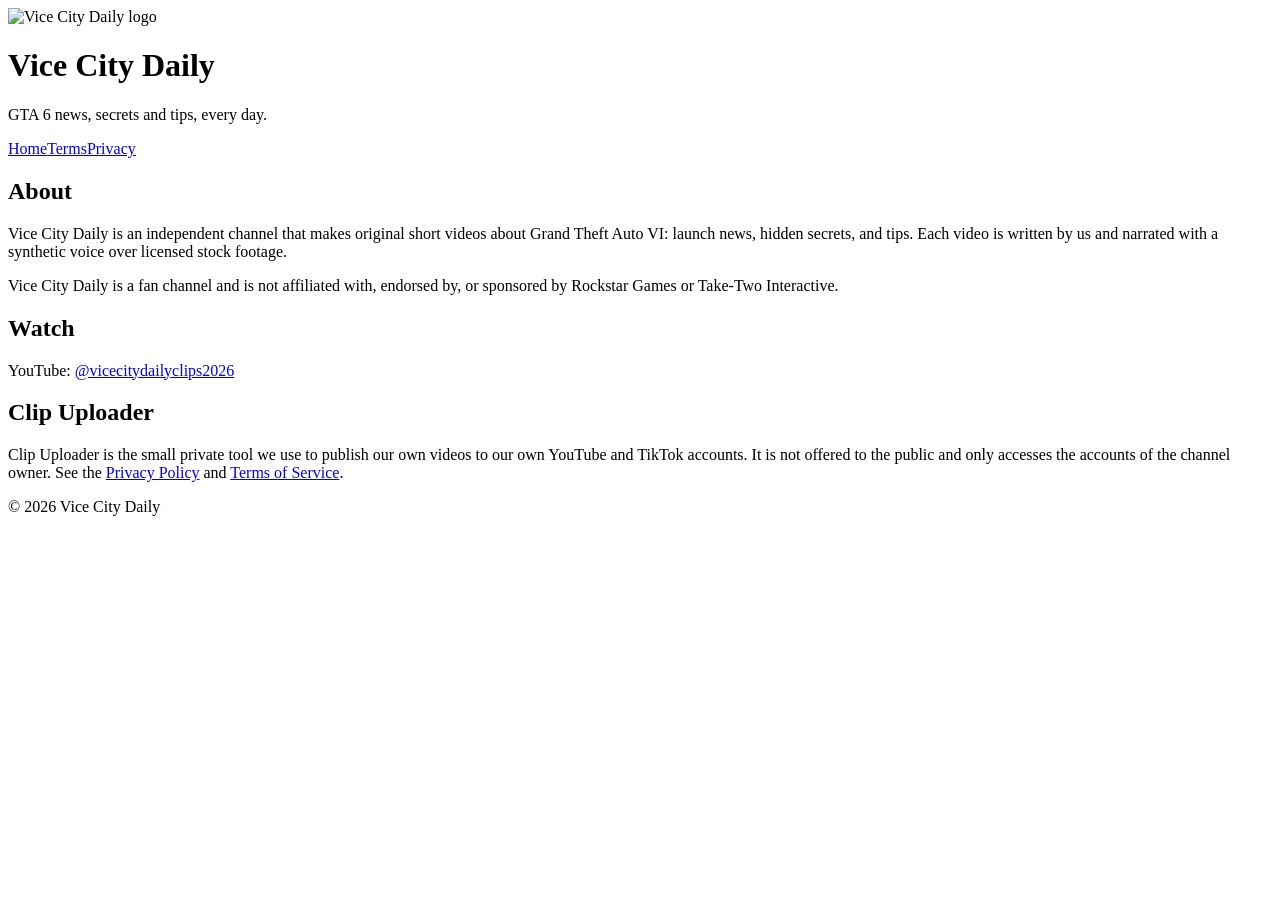
==== index.html @ 18202b4a "Update index.html" ====
<!doctype html>
<html lang="en">
<head>
<meta charset="utf-8">
<meta name="viewport" content="width=device-width, initial-scale=1">
<title>Vice City Daily</title>
<meta name="description" content="Vice City Daily: original short videos about GTA 6 news, secrets and tips.">
<link rel="icon" href="logo.png">
<link rel="stylesheet" href="style.css">
</head>
<body>
<header>
  <img src="logo.png" alt="Vice City Daily logo">
  <h1><span class="a">Vice City</span> <span class="b">Daily</span></h1>
  <p>GTA 6 news, secrets and tips, every day.</p>
  <nav><a href="index.html">Home</a><a href="terms.html">Terms</a><a href="privacy.html">Privacy</a></nav>
</header>
<main>
  <h2>About</h2>
  <p>Vice City Daily is an independent channel that makes original short videos about
  Grand Theft Auto VI: launch news, hidden secrets, and tips. Each video is written
  by us and narrated with a synthetic voice over licensed stock footage.</p>
  <p>Vice City Daily is a fan channel and is not affiliated with, endorsed by, or sponsored by
  Rockstar Games or Take-Two Interactive.</p>

  <h2>Watch</h2>
  <div class="card">
    <p>YouTube: <a href="https://www.youtube.com/@vicecitydailyclips2026">@vicecitydailyclips2026</a></p>
  </div>

  <h2>Clip Uploader</h2>
  <p>Clip Uploader is the small private tool we use to publish our own videos to our own
  YouTube and TikTok accounts. It is not offered to the public and only accesses the accounts
  of the channel owner. See the <a href="privacy.html">Privacy Policy</a> and
  <a href="terms.html">Terms of Service</a>.</p>
</main>
<footer>&copy; 2026 Vice City Daily</footer>
</body>
</html>
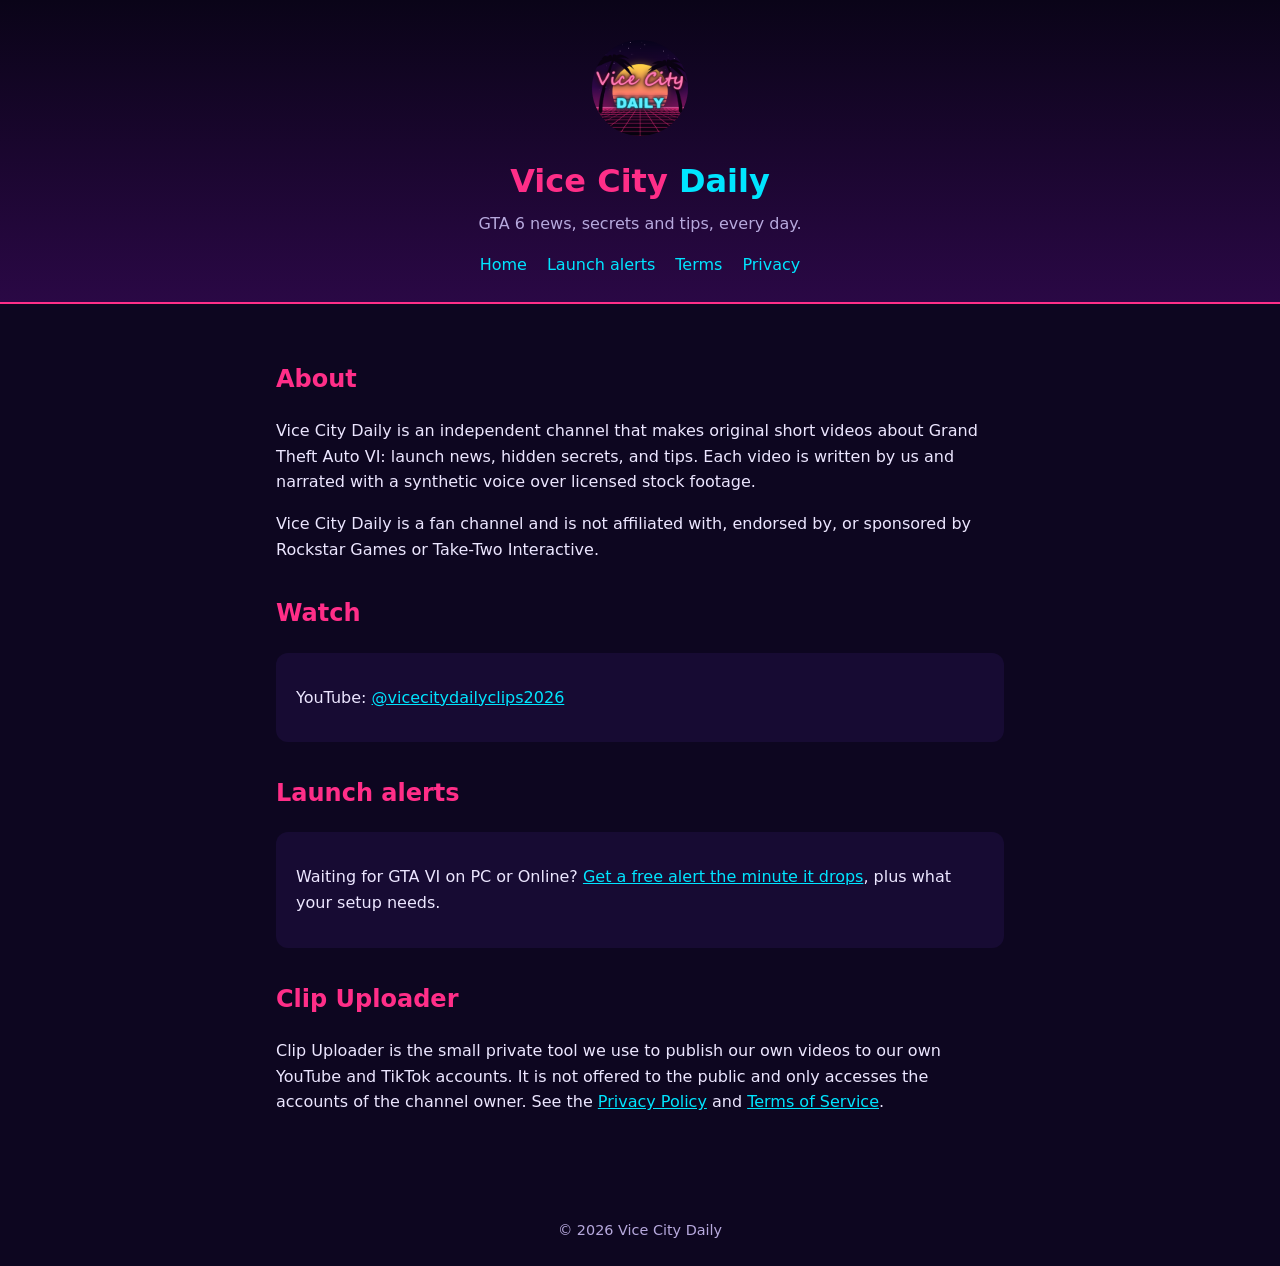
==== commit c3b6a942: "Add Day One Ready launch-alert landing page Validation page for the email list: signup form (platfor" ====
--- a/index.html
+++ b/index.html
@@ -13,7 +13,7 @@
   <img src="logo.png" alt="Vice City Daily logo">
   <h1><span class="a">Vice City</span> <span class="b">Daily</span></h1>
   <p>GTA 6 news, secrets and tips, every day.</p>
-  <nav><a href="index.html">Home</a><a href="terms.html">Terms</a><a href="privacy.html">Privacy</a></nav>
+  <nav><a href="index.html">Home</a><a href="ready.html">Launch alerts</a><a href="terms.html">Terms</a><a href="privacy.html">Privacy</a></nav>
 </header>
 <main>
   <h2>About</h2>
@@ -28,6 +28,11 @@
     <p>YouTube: <a href="https://www.youtube.com/@vicecitydailyclips2026">@vicecitydailyclips2026</a></p>
   </div>
 
+  <h2>Launch alerts</h2>
+  <div class="card">
+    <p>Waiting for GTA VI on PC or Online? <a href="ready.html">Get a free alert the minute it drops</a>, plus what your setup needs.</p>
+  </div>
+
   <h2>Clip Uploader</h2>
   <p>Clip Uploader is the small private tool we use to publish our own videos to our own
   YouTube and TikTok accounts. It is not offered to the public and only accesses the accounts
--- a/style.css
+++ b/style.css
@@ -0,0 +1,47 @@
+:root {
+  --bg: #0d0620;
+  --panel: #170b33;
+  --text: #ece6ff;
+  --muted: #b7a9dd;
+  --pink: #ff2e88;
+  --cyan: #00e5ff;
+}
+* { box-sizing: border-box; }
+body {
+  margin: 0;
+  background: var(--bg);
+  color: var(--text);
+  font: 16px/1.6 system-ui, -apple-system, "Segoe UI", Roboto, sans-serif;
+}
+header {
+  padding: 40px 16px 24px;
+  text-align: center;
+  background: linear-gradient(180deg, #0a0418 0%, #2a0845 100%);
+  border-bottom: 2px solid var(--pink);
+}
+header img { width: 96px; height: 96px; border-radius: 50%; }
+header h1 { margin: 12px 0 4px; font-size: 2rem; }
+header h1 .a { color: var(--pink); }
+header h1 .b { color: var(--cyan); }
+header p { margin: 0; color: var(--muted); }
+nav { margin-top: 16px; }
+nav a { color: var(--cyan); margin: 0 10px; text-decoration: none; }
+nav a:hover { text-decoration: underline; }
+main { max-width: 760px; margin: 0 auto; padding: 24px 16px 64px; }
+h2 { color: var(--pink); margin-top: 32px; }
+a { color: var(--cyan); }
+.card { background: var(--panel); border-radius: 12px; padding: 16px 20px; margin: 16px 0; }
+code, .code {
+  font-family: Consolas, Menlo, monospace;
+  background: #000;
+  color: #9ff;
+  padding: 2px 6px;
+  border-radius: 6px;
+  word-break: break-all;
+}
+.code { display: block; padding: 12px; margin: 8px 0; }
+button {
+  background: var(--pink); color: #fff; border: 0; border-radius: 8px;
+  padding: 10px 18px; font-size: 1rem; cursor: pointer;
+}
+footer { text-align: center; color: var(--muted); font-size: 0.9rem; padding: 24px 16px; }
